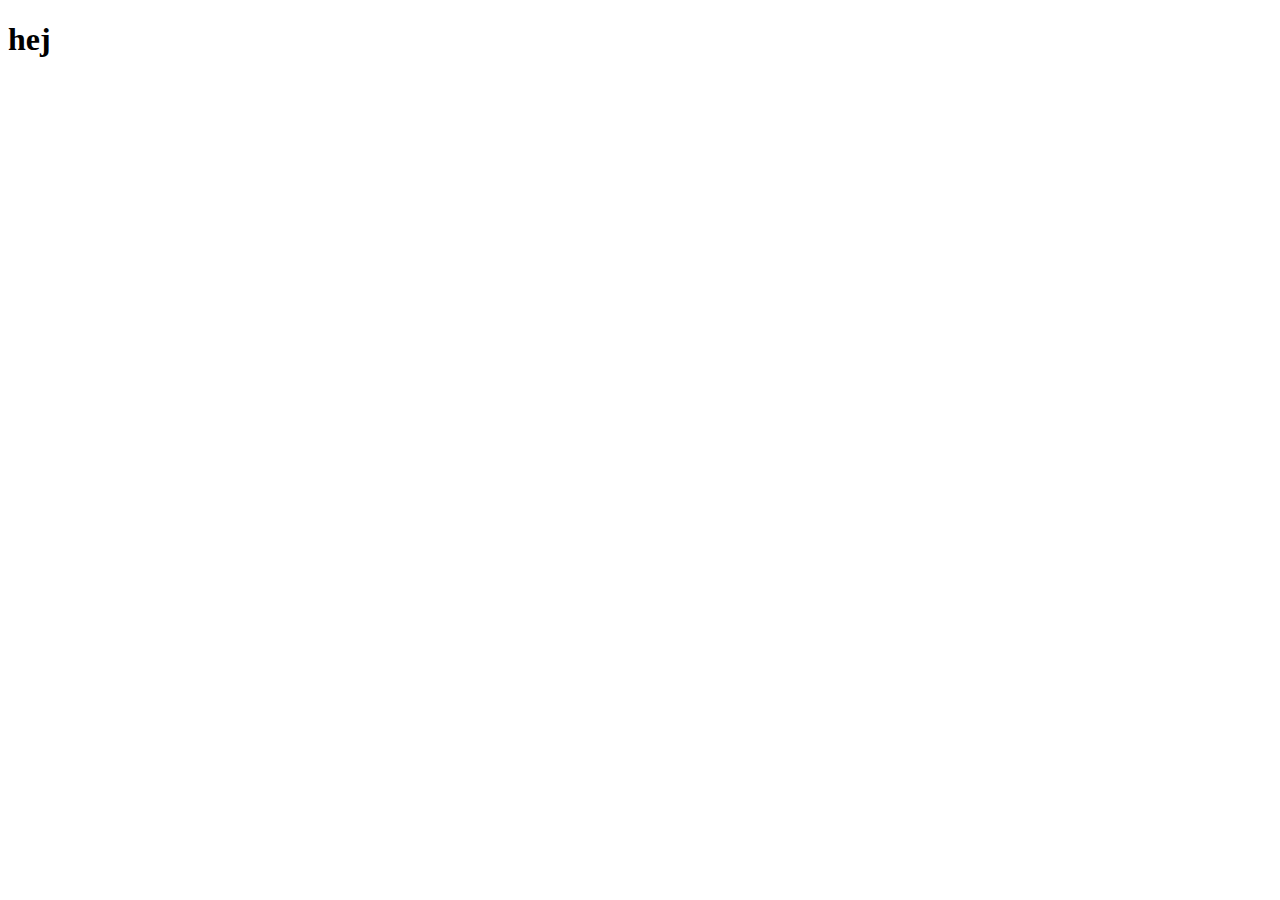
==== index.html @ 11b2ec9a "commit_1" ====
<!DOCTYPE html>
<html lang="en">
<head>
    <meta charset="UTF-8">
    <meta name="viewport" content="width=device-width, initial-scale=1.0">
    <title>Document</title>
</head>
<body>
    <h1>hej</h1>
</body>
</html>
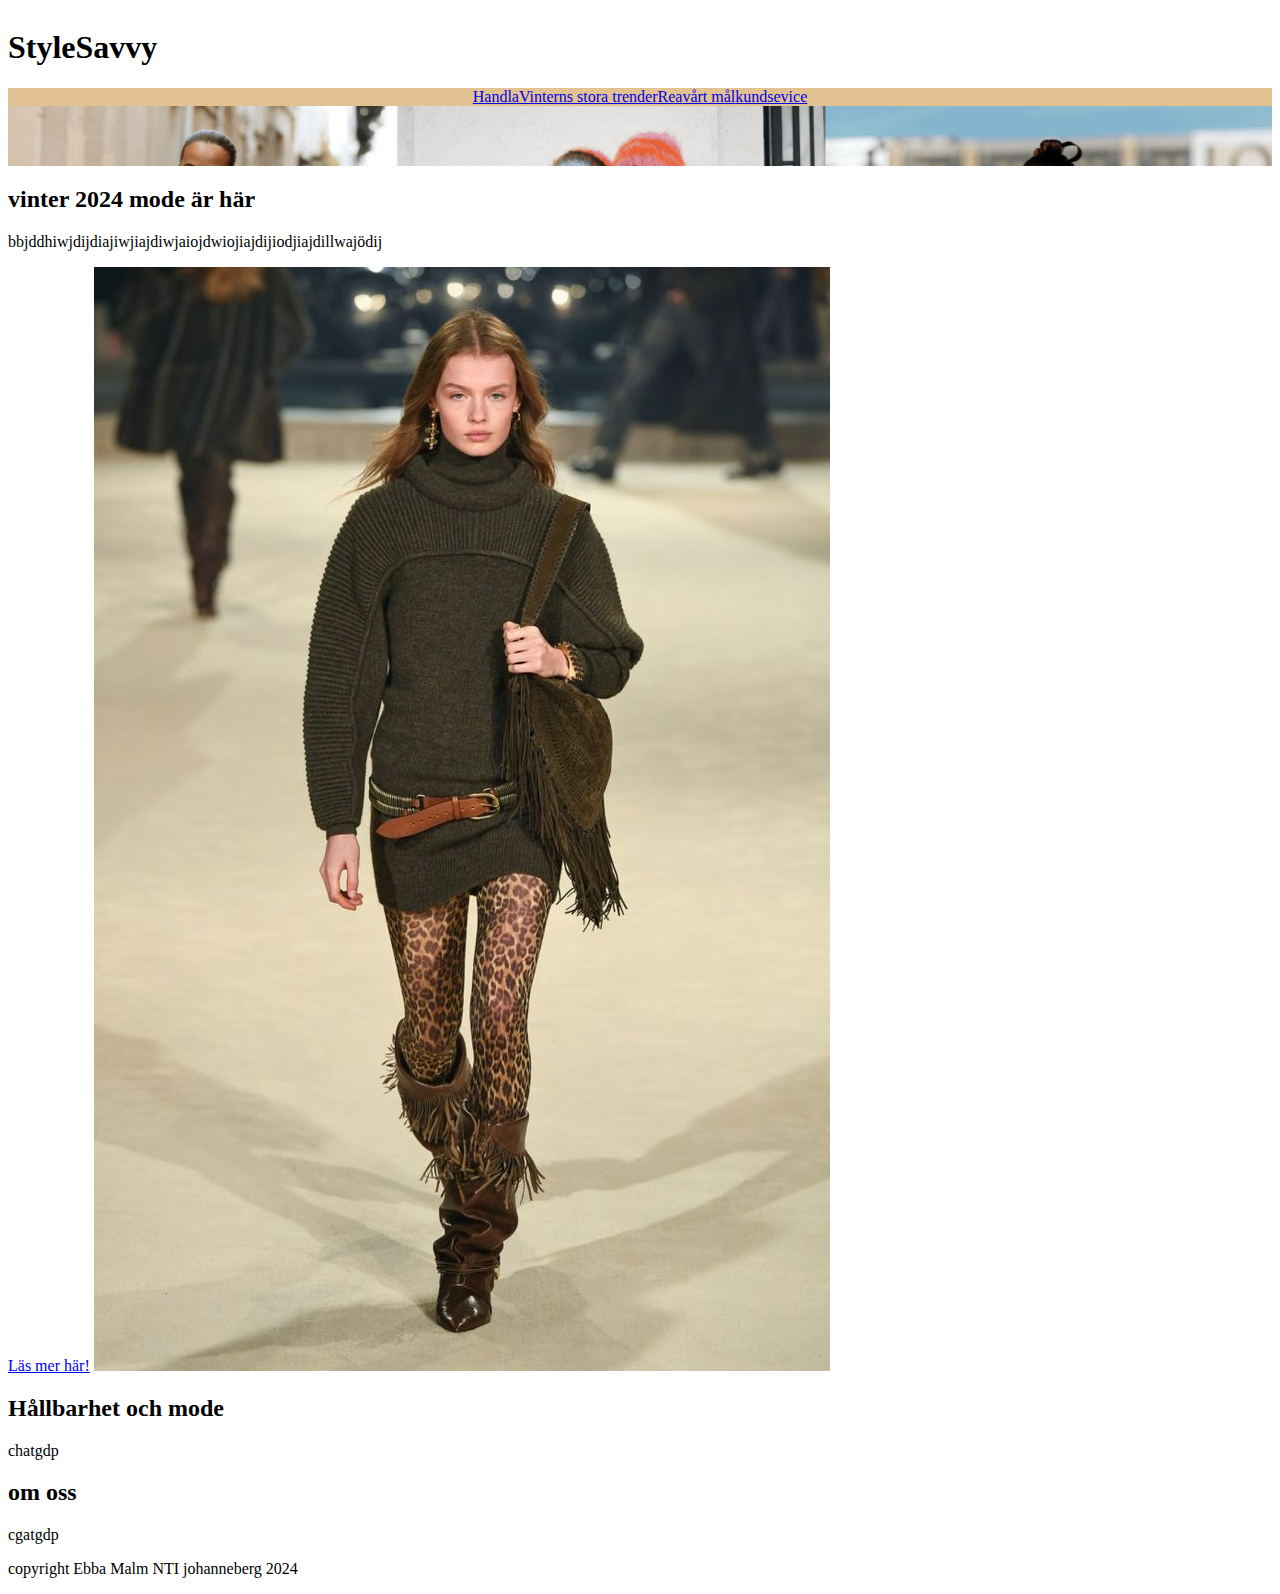
==== commit ddfc44c4: "upptatering 27 nov" ====
--- a/index.html
+++ b/index.html
@@ -3,9 +3,47 @@
 <head>
     <meta charset="UTF-8">
     <meta name="viewport" content="width=device-width, initial-scale=1.0">
-    <title>Document</title>
+    <title>StyleSavvy</title>
+    <link rel="stylesheet" href="css/style.css">
 </head>
 <body>
-    <h1>hej</h1>
+    <header class="headline"></header>
+        <h1>StyleSavvy</h1>
+            <nav>
+                <a href="shoppig.html">Handla</a>
+                <a href="trender.html">Vinterns stora trender</a>
+                <a href="https://ere.kebabfredag.nu/" target="_blank">Rea</a>
+                <a href="https://ere.kebabfredag.nu/" target="_blank">vårt mål </a>
+                <a href="https://ere.kebabfredag.nu/" target="_blank">kundsevice </a>
+            </nav>
+    </header>
+
+    <div id="wrapper1">
+
+        <main>
+           
+
+        </main>
+
+        <section>
+            <H2>vinter 2024 mode är här</H2>
+            <p>bbjddhiwjdijdiajiwjiajdiwjaiojdwiojiajdijiodjiajdillwajödij</p>
+            <a href="trender.html">Läs mer här!</a>
+            <img src="img/bild2forhudsida.jpg" alt="bild på kvinna från catwalk">
+        </section>
+
+        <article>
+            <h2>Hållbarhet och mode</h2>
+            <p>chatgdp</p>
+        </article>
+
+        <aside>
+            <H2>om oss</H2>
+            <p>cgatgdp</p>
+        </aside>
+    </div>
+    <Footer> 
+        <p>copyright Ebba Malm NTI johanneberg 2024</p>
+    </Footer>
 </body>
 </html>--- a/css/style.css
+++ b/css/style.css
@@ -0,0 +1,66 @@
+
+
+<!--
+    --red: #E74C3C;
+    --brown: #5E574D;
+    --tan: #E2C290;
+    --green:#519E8A;
+    --besie:#FFF8D1;
+-->
+
+ 
+#Wrapper{
+    background-color: #E2C290;
+    display: grid;
+    grid-template-columns: 15% 1fr 15%;
+    grid-template-rows: 200px 300px 150px;
+    grid-template-areas:
+        'ma ma ma'
+        'se se se'
+        'ar ar as'
+        'ft ft ft'
+ }
+
+ .headline{
+    display: grid;
+    grid-template-columns: 10%;
+    grid-template-rows: fr fr ;
+    grid-template-areas:
+        'hd'
+        'nav'
+ }
+ header {
+    grid-area: hd;
+    display:flex;
+    justify-content: center;
+    align-self: center;
+    background-color:#E74C3C;
+}
+nav{grid-area: hd;
+    display:flex;
+    justify-content: center;
+    align-self: center;
+    background-color: #E2C290;
+}
+main{i
+grid-area: ma;
+padding: 30px;
+background-image: url(../img/bild1forstart.png);
+background-size: cover;
+
+}
+section{
+    grid-area: se;
+}
+
+article{
+    grid-area: ar;
+}
+
+aside{
+    grid-area: as;
+}
+
+footer{
+    grid-area: ft;
+}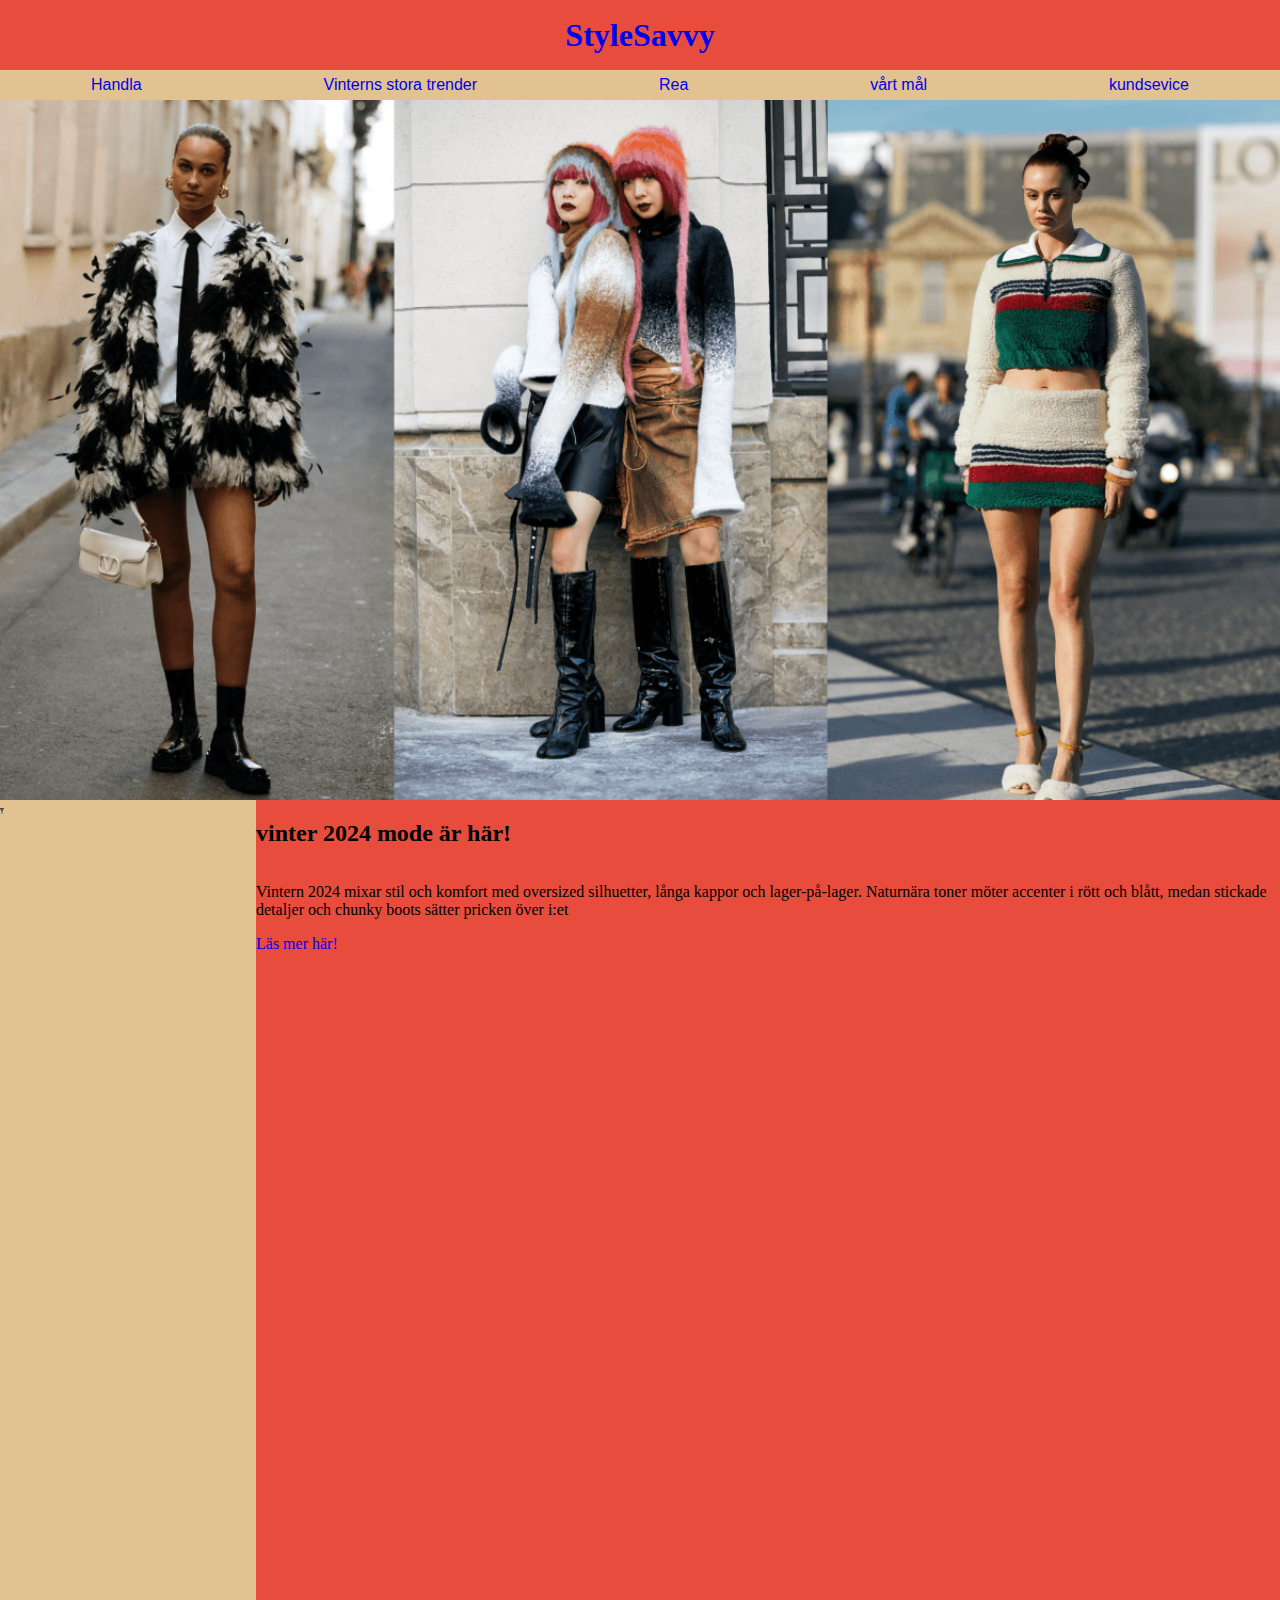
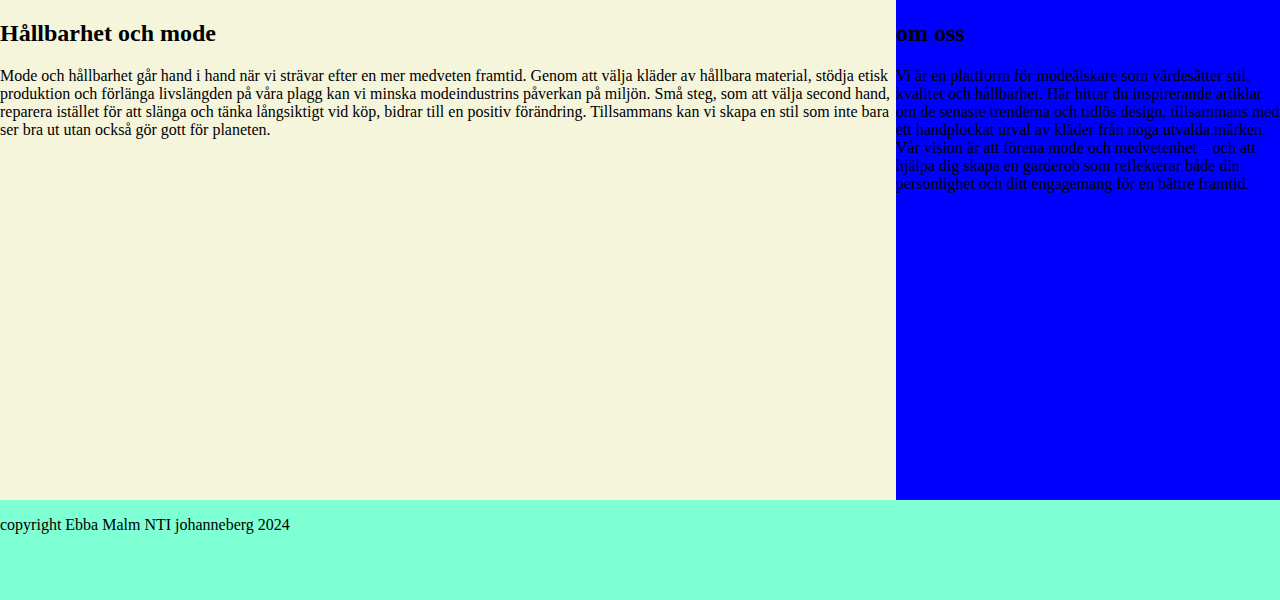
==== commit d8ef82eb: "jag lade till en fixed headline, borjade kort på en av dem andra hemsidorna, löste problem med css w" ====
--- a/index.html
+++ b/index.html
@@ -7,8 +7,9 @@
     <link rel="stylesheet" href="css/style.css">
 </head>
 <body>
-    <header class="headline"></header>
-        <h1>StyleSavvy</h1>
+<div class="headline">
+    <header><h1>
+        <a href="index.html">StyleSavvy</a></h1></header>
             <nav>
                 <a href="shoppig.html">Handla</a>
                 <a href="trender.html">Vinterns stora trender</a>
@@ -17,33 +18,45 @@
                 <a href="https://ere.kebabfredag.nu/" target="_blank">kundsevice </a>
             </nav>
     </header>
+</div>
 
     <div id="wrapper1">
-
-        <main>
-           
-
+        <div class="hide">
+        </div>
+        <main id="main1">
         </main>
 
-        <section>
-            <H2>vinter 2024 mode är här</H2>
-            <p>bbjddhiwjdijdiajiwjiajdiwjaiojdwiojiajdijiodjiajdillwajödij</p>
+        <section id="section1">
+            <H2>vinter 2024 mode är här!</H2>
+            <p>Vintern 2024 mixar stil och komfort med oversized silhuetter, långa kappor och lager-på-lager. Naturnära toner möter accenter i rött och blått, medan stickade detaljer och chunky boots sätter pricken över i:et</p>
             <a href="trender.html">Läs mer här!</a>
-            <img src="img/bild2forhudsida.jpg" alt="bild på kvinna från catwalk">
+
         </section>
 
-        <article>
+        <div id="bild">
+            <a href="trender.html"><img src="img/bild2forhudsida.jpg" alt="bild på kvinna från catwalk" width="4"></a>
+        </div>
+
+        <article id="article1">
             <h2>Hållbarhet och mode</h2>
-            <p>chatgdp</p>
+            <p> Mode och hållbarhet går hand i hand när vi strävar
+                 efter en mer medveten framtid. Genom att välja kläder
+                 av hållbara material, stödja etisk produktion och förlänga 
+                 livslängden på våra plagg kan vi minska modeindustrins 
+                 påverkan på miljön. Små steg, som att välja second hand,
+                 reparera istället för att slänga och tänka långsiktigt vid köp, 
+                 bidrar till en positiv förändring. Tillsammans kan vi skapa en 
+                 stil som inte bara ser bra ut utan också gör gott för planeten.</p>
         </article>
 
-        <aside>
+        <aside id="aside1">
             <H2>om oss</H2>
-            <p>cgatgdp</p>
-        </aside>
+            <p>Vi är en plattform för modeälskare som värdesätter stil, kvalitet och hållbarhet. Här hittar du inspirerande artiklar om de senaste trenderna och tidlös design, tillsammans med ett handplockat urval av kläder från noga utvalda märken. Vår vision är att förena mode och medvetenhet – och att hjälpa dig skapa en garderob som reflekterar både din personlighet och ditt engagemang för en bättre framtid.</p>
+        </aside>    
+        <footer id="footer1" > 
+            <p>copyright Ebba Malm NTI johanneberg 2024</p>
+        </footer>
     </div>
-    <Footer> 
-        <p>copyright Ebba Malm NTI johanneberg 2024</p>
-    </Footer>
 </body>
+
 </html>--- a/css/style.css
+++ b/css/style.css
@@ -1,30 +1,36 @@
 
 
-<!--
+/* 
     --red: #E74C3C;
     --brown: #5E574D;
     --tan: #E2C290;
     --green:#519E8A;
     --besie:#FFF8D1;
--->
-
+ */
+body {
+    margin:0;
+}
  
-#Wrapper{
+#wrapper1{
     background-color: #E2C290;
     display: grid;
-    grid-template-columns: 15% 1fr 15%;
-    grid-template-rows: 200px 300px 150px;
+    grid-template-columns: 20% 1fr 30%;
+    grid-template-rows: 100px 700px 800px 500px 100px;
     grid-template-areas:
+        'g  g  g'
         'ma ma ma'
-        'se se se'
+        'img se se'
         'ar ar as'
         'ft ft ft'
  }
 
  .headline{
+    width: 100% ;
+    position: fixed;
+    top: 0;
     display: grid;
-    grid-template-columns: 10%;
-    grid-template-rows: fr fr ;
+    grid-template-columns: fr;
+    grid-template-rows: 70px 30px;
     grid-template-areas:
         'hd'
         'nav'
@@ -33,34 +39,57 @@
     grid-area: hd;
     display:flex;
     justify-content: center;
-    align-self: center;
+    align-items: center;
     background-color:#E74C3C;
 }
-nav{grid-area: hd;
+nav {
+    grid-area: nav;
     display:flex;
     justify-content: center;
-    align-self: center;
+    align-items: center;
     background-color: #E2C290;
+    justify-content: space-around;
+    font-family: 'Franklin Gothic Medium', 'Arial Narrow', Arial, sans-serif;
 }
-main{i
-grid-area: ma;
-padding: 30px;
-background-image: url(../img/bild1forstart.png);
-background-size: cover;
+#main1{
+    grid-area: ma;
+    background-image: url(../img/bild1forstart.png);
+    background-size: cover;
 
 }
-section{
+#section1{
     grid-area: se;
+    background-color: #E74C3C;
+    display: flex;
+    flex-direction: column;
+
 }
 
-article{
-    grid-area: ar;
+#bild {
+    grid-area: img;
 }
 
-aside{
-    grid-area: as;
+#article1{
+    grid-area: ar;
+    background-color: beige;
 }
 
-footer{
+#aside1{
+    grid-area: as;
+    background-color: blue;
+}
+
+#footer1{
     grid-area: ft;
+    background-color: aquamarine;
+}
+
+.hide{
+    grid-area: g;
+    background-color: aliceblue;
+}
+
+a{
+    text-decoration: none;
+
 }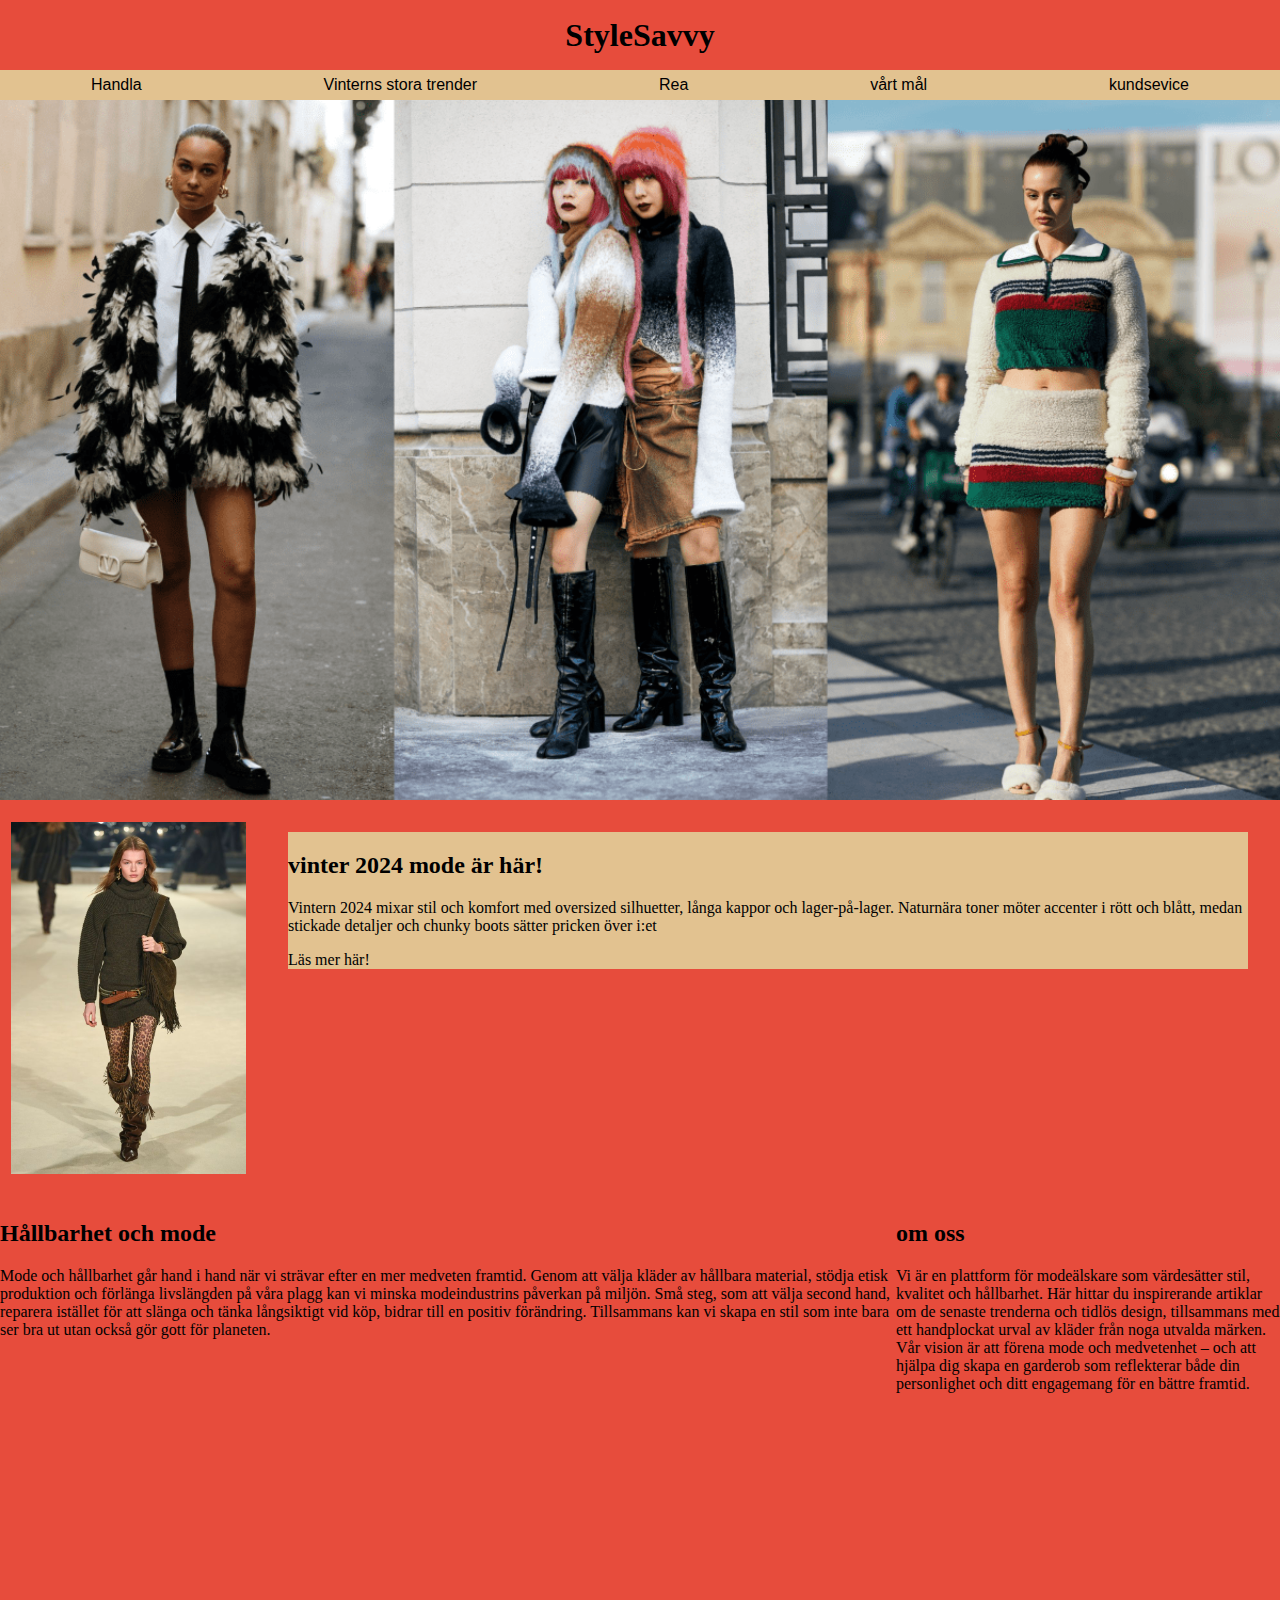
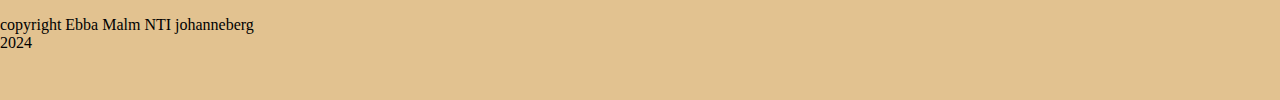
==== commit 56eb9427: "jag ändrade färger, fixade en trasig bild, lade till grid för artikelsidan" ====
--- a/index.html
+++ b/index.html
@@ -27,14 +27,15 @@
         </main>
 
         <section id="section1">
+            <article>
             <H2>vinter 2024 mode är här!</H2>
             <p>Vintern 2024 mixar stil och komfort med oversized silhuetter, långa kappor och lager-på-lager. Naturnära toner möter accenter i rött och blått, medan stickade detaljer och chunky boots sätter pricken över i:et</p>
             <a href="trender.html">Läs mer här!</a>
-
+        </article>
         </section>
 
         <div id="bild">
-            <a href="trender.html"><img src="img/bild2forhudsida.jpg" alt="bild på kvinna från catwalk" width="4"></a>
+            <a href="trender.html"><img src="img/bild2forhudsida.jpg" alt="bild på kvinna från catwalk" width="235rem"></a>
         </div>
 
         <article id="article1">
--- a/css/style.css
+++ b/css/style.css
@@ -10,12 +10,13 @@
 body {
     margin:0;
 }
+
  
 #wrapper1{
     background-color: #E2C290;
     display: grid;
     grid-template-columns: 20% 1fr 30%;
-    grid-template-rows: 100px 700px 800px 500px 100px;
+    grid-template-rows: 100px 700px 400px 400px 100px;
     grid-template-areas:
         'g  g  g'
         'ma ma ma'
@@ -59,37 +60,97 @@
 }
 #section1{
     grid-area: se;
-    background-color: #E74C3C;
+    background-color:#E74C3C;
     display: flex;
     flex-direction: column;
+    padding: 2rem;
+}
 
+article {
+    display: block;
+    unicode-bidi: isolate;
+    background-color:#E2C290;
 }
 
 #bild {
     grid-area: img;
+    display: flex;
+    align-items: center;
+    justify-content: center;
+    padding: 1rem;
+    background-color: #E74C3C;
+
 }
 
 #article1{
     grid-area: ar;
-    background-color: beige;
+    background-color:#E74C3C ;
 }
 
 #aside1{
     grid-area: as;
-    background-color: blue;
+    background-color: #E74C3C;
 }
 
-#footer1{
+.footer{
     grid-area: ft;
-    background-color: aquamarine;
+    background-color: #E2C290;
+    display: flex;
+    align-items: center;
+    justify-content: center;
 }
 
 .hide{
     grid-area: g;
-    background-color: aliceblue;
+    background-color: #E74C3C;
 }
 
 a{
     text-decoration: none;
+    color: black;
+}
 
-}+#wrapper2{
+    padding: 1rem;
+    background-color: #E2C290;
+    display: grid;
+    grid-template-columns: 20% 1fr 30%;
+    grid-template-rows: 100px 700px 400px 400px 100px;
+    grid-template-areas:
+        'g  g  g'
+        'ma1 ma1 ma1'
+        'pa1 pa1 as2'
+        'as3 pa2 pa2'
+        ''
+        'ft ft ft'
+ }
+#main2{
+    grid-area: ma1;
+    background-color: #E74C3C;
+ }
+#paragraf1{
+    grid-area: pa1;
+    background-color: #E74C3C;
+}
+
+#aside2{
+    grid-area: as2;
+    background-color: #E74C3C;
+}
+
+#paragraf2{
+    grid-area: pa1;
+    background-color: #E74C3C;
+}
+#aside3{
+    grid-area: as2;
+    background-color: #E74C3C;
+}
+#paragraf3{
+    grid-area: pa1;
+    background-color: #E74C3C;
+}
+#aside4{
+    grid-area: as2;
+    background-color: #E74C3C;
+}
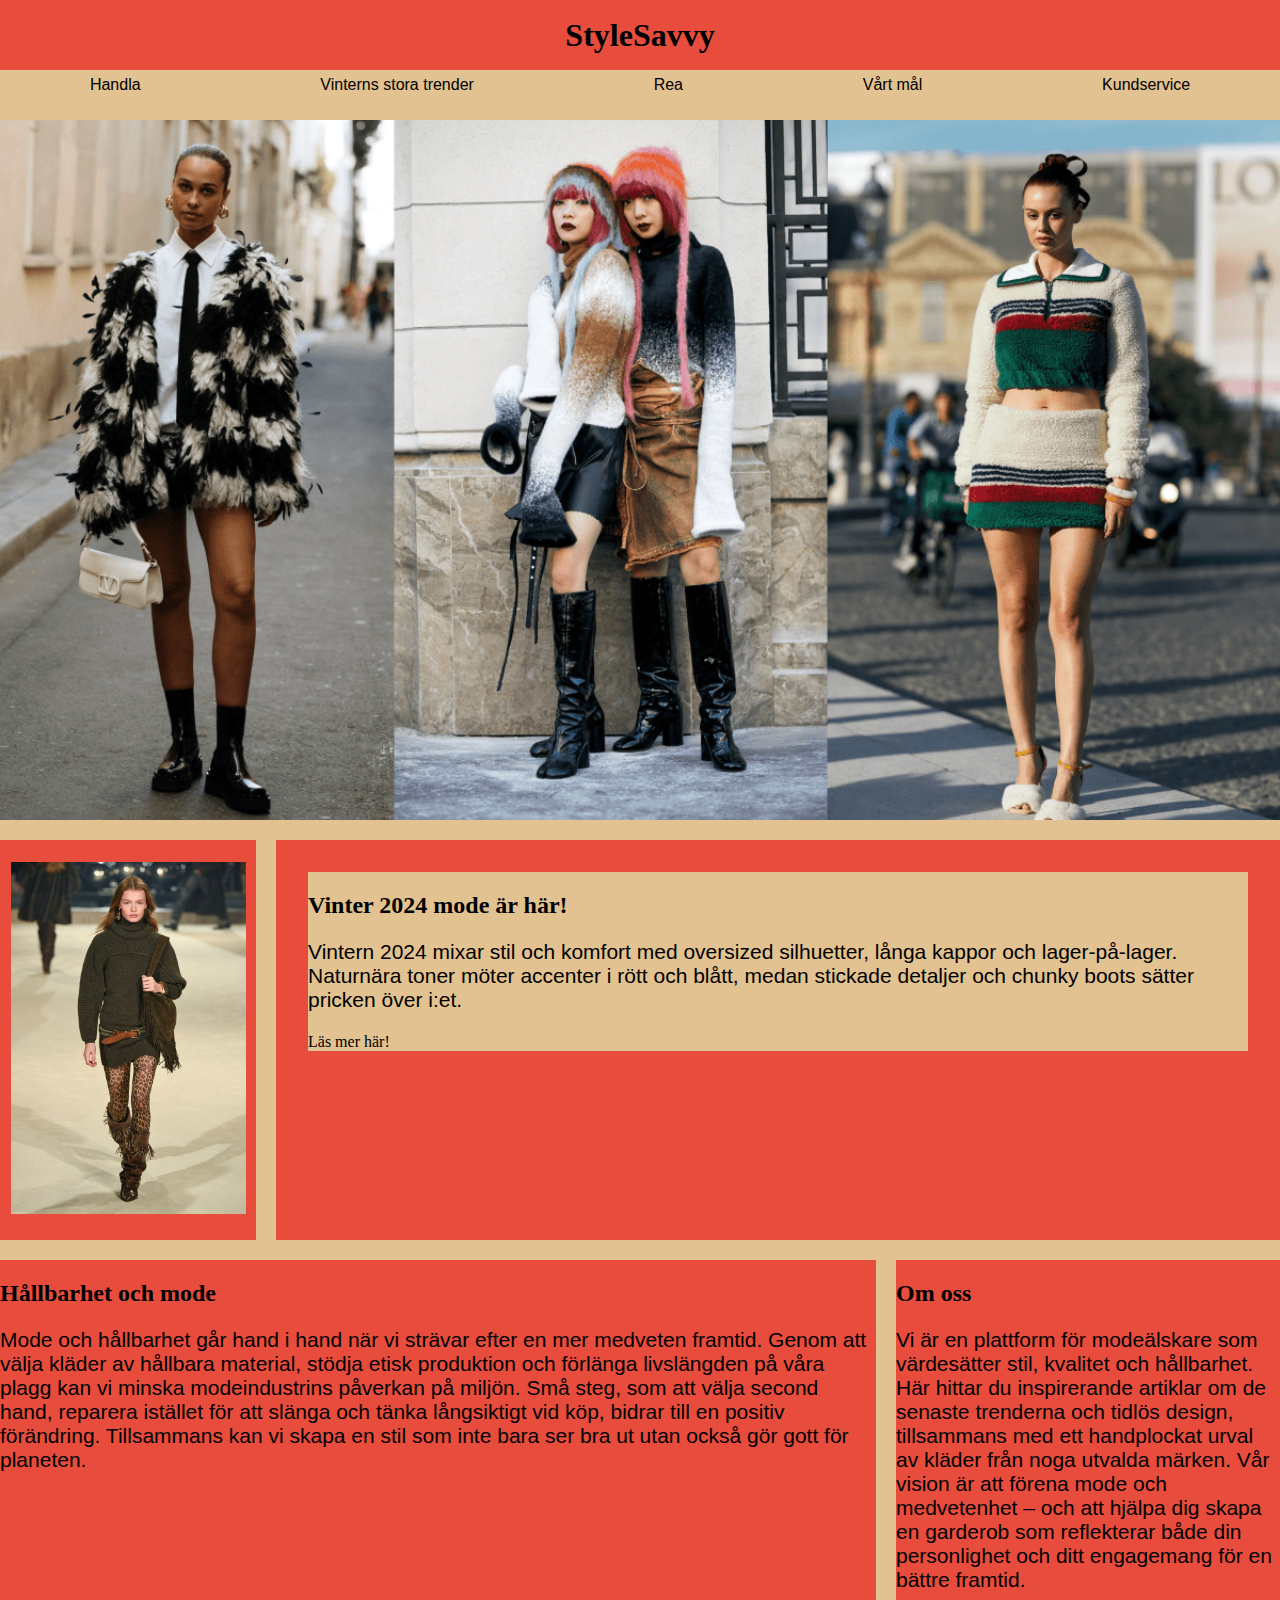
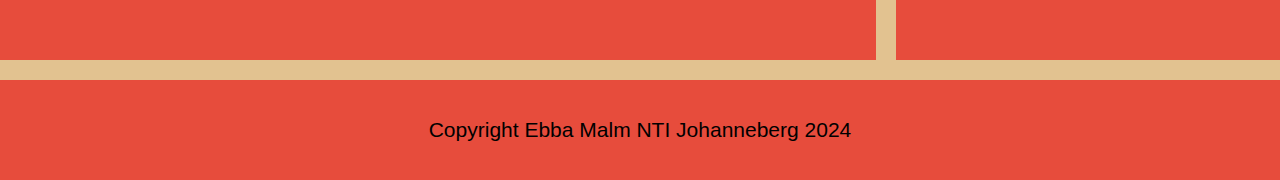
==== commit 81165a9a: "jag gorde ett gap så att statsidan blev mycket snyggare, ändrande font, jobbade på artickel sidan" ====
--- a/index.html
+++ b/index.html
@@ -5,59 +5,52 @@
     <meta name="viewport" content="width=device-width, initial-scale=1.0">
     <title>StyleSavvy</title>
     <link rel="stylesheet" href="css/style.css">
+
 </head>
 <body>
 <div class="headline">
     <header><h1>
         <a href="index.html">StyleSavvy</a></h1></header>
             <nav>
-                <a href="shoppig.html">Handla</a>
+                <a href="shopping.html">Handla</a>
                 <a href="trender.html">Vinterns stora trender</a>
                 <a href="https://ere.kebabfredag.nu/" target="_blank">Rea</a>
-                <a href="https://ere.kebabfredag.nu/" target="_blank">vårt mål </a>
-                <a href="https://ere.kebabfredag.nu/" target="_blank">kundsevice </a>
+                <a href="https://ere.kebabfredag.nu/" target="_blank">Vårt mål</a>
+                <a href="https://ere.kebabfredag.nu/" target="_blank">Kundservice</a>
             </nav>
     </header>
 </div>
 
-    <div id="wrapper1">
-        <div class="hide">
-        </div>
-        <main id="main1">
-        </main>
+<div id="wrapper1">
+    <div class="hide">
+    </div>
+    <main id="main1">
+    </main>
 
-        <section id="section1">
-            <article>
-            <H2>vinter 2024 mode är här!</H2>
-            <p>Vintern 2024 mixar stil och komfort med oversized silhuetter, långa kappor och lager-på-lager. Naturnära toner möter accenter i rött och blått, medan stickade detaljer och chunky boots sätter pricken över i:et</p>
+    <section id="section1">
+        <article>
+            <h2>Vinter 2024 mode är här!</h2>
+            <p>Vintern 2024 mixar stil och komfort med oversized silhuetter, långa kappor och lager-på-lager. Naturnära toner möter accenter i rött och blått, medan stickade detaljer och chunky boots sätter pricken över i:et.</p>
             <a href="trender.html">Läs mer här!</a>
         </article>
-        </section>
+    </section>
 
-        <div id="bild">
-            <a href="trender.html"><img src="img/bild2forhudsida.jpg" alt="bild på kvinna från catwalk" width="235rem"></a>
-        </div>
+    <div id="bild">
+        <a href="trender.html"><img src="img/bild2forhudsida.jpg" alt="bild på kvinna från catwalk" width="235rem"></a>
+    </div>
 
-        <article id="article1">
-            <h2>Hållbarhet och mode</h2>
-            <p> Mode och hållbarhet går hand i hand när vi strävar
-                 efter en mer medveten framtid. Genom att välja kläder
-                 av hållbara material, stödja etisk produktion och förlänga 
-                 livslängden på våra plagg kan vi minska modeindustrins 
-                 påverkan på miljön. Små steg, som att välja second hand,
-                 reparera istället för att slänga och tänka långsiktigt vid köp, 
-                 bidrar till en positiv förändring. Tillsammans kan vi skapa en 
-                 stil som inte bara ser bra ut utan också gör gott för planeten.</p>
-        </article>
+    <article id="article1">
+        <h2>Hållbarhet och mode</h2>
+        <p>Mode och hållbarhet går hand i hand när vi strävar efter en mer medveten framtid. Genom att välja kläder av hållbara material, stödja etisk produktion och förlänga livslängden på våra plagg kan vi minska modeindustrins påverkan på miljön. Små steg, som att välja second hand, reparera istället för att slänga och tänka långsiktigt vid köp, bidrar till en positiv förändring. Tillsammans kan vi skapa en stil som inte bara ser bra ut utan också gör gott för planeten.</p>
+    </article>
 
-        <aside id="aside1">
-            <H2>om oss</H2>
-            <p>Vi är en plattform för modeälskare som värdesätter stil, kvalitet och hållbarhet. Här hittar du inspirerande artiklar om de senaste trenderna och tidlös design, tillsammans med ett handplockat urval av kläder från noga utvalda märken. Vår vision är att förena mode och medvetenhet – och att hjälpa dig skapa en garderob som reflekterar både din personlighet och ditt engagemang för en bättre framtid.</p>
-        </aside>    
-        <footer id="footer1" > 
-            <p>copyright Ebba Malm NTI johanneberg 2024</p>
-        </footer>
-    </div>
+    <aside id="aside1">
+        <h2>Om oss</h2>
+        <p>Vi är en plattform för modeälskare som värdesätter stil, kvalitet och hållbarhet. Här hittar du inspirerande artiklar om de senaste trenderna och tidlös design, tillsammans med ett handplockat urval av kläder från noga utvalda märken. Vår vision är att förena mode och medvetenhet – och att hjälpa dig skapa en garderob som reflekterar både din personlighet och ditt engagemang för en bättre framtid.</p>
+    </aside>    
+    <footer class="footer"> 
+        <p>Copyright Ebba Malm NTI Johanneberg 2024</p>
+    </footer>
+</div>
 </body>
-
-</html>+</html>
--- a/css/style.css
+++ b/css/style.css
@@ -11,8 +11,19 @@
     margin:0;
 }
 
+
+@import url('https://fonts.googleapis.com/css2?family=Playfair+Display:wght@700&family=Roboto:wght@400&display=swap');
+
+h1, h2 {
+    font-family: 'Playfair Display', serif;
+}
+
+p {
+    font-family: 'Roboto', sans-serif;
+}
+
  
-#wrapper1{
+#wrapper1 {
     background-color: #E2C290;
     display: grid;
     grid-template-columns: 20% 1fr 30%;
@@ -22,9 +33,9 @@
         'ma ma ma'
         'img se se'
         'ar ar as'
-        'ft ft ft'
- }
-
+        'ft ft ft';
+    gap: 20px; 
+}
  .headline{
     width: 100% ;
     position: fixed;
@@ -94,7 +105,7 @@
 
 .footer{
     grid-area: ft;
-    background-color: #E2C290;
+    background-color:#E74C3C;
     display: flex;
     align-items: center;
     justify-content: center;
@@ -111,46 +122,80 @@
 }
 
 #wrapper2{
-    padding: 1rem;
+    
     background-color: #E2C290;
     display: grid;
     grid-template-columns: 20% 1fr 30%;
-    grid-template-rows: 100px 700px 400px 400px 100px;
+    grid-template-rows: 100px 400px 400px 400px 300px 100px;
     grid-template-areas:
         'g  g  g'
         'ma1 ma1 ma1'
         'pa1 pa1 as2'
         'as3 pa2 pa2'
-        ''
+        'as4 pa3 as5'
         'ft ft ft'
  }
 #main2{
     grid-area: ma1;
-    background-color: #E74C3C;
+    background-color:#5E574D;
+    padding: 10px;
+    display: flex;
+    align-items: center;
+    justify-content: center;
  }
 #paragraf1{
     grid-area: pa1;
-    background-color: #E74C3C;
+    background-color:#E2C290;
+    padding: 10px;
+    display: flex;
+    align-items: center;
+    justify-content: center;
 }
 
 #aside2{
     grid-area: as2;
     background-color: #E74C3C;
+    padding: 10px;
+    display: flex;
+    align-items: center;
+  
+   
 }
 
 #paragraf2{
-    grid-area: pa1;
-    background-color: #E74C3C;
+    grid-area: pa2;
+    background-color: #519E8A;
+    padding: 10px;
+    display: flex;
+    align-items: center;
+    justify-content: center;
 }
 #aside3{
-    grid-area: as2;
-    background-color: #E74C3C;
+    grid-area: as3;
+    background-color:   #E74C3C;
+    padding: 10px;
 }
 #paragraf3{
-    grid-area: pa1;
-    background-color: #E74C3C;
+    grid-area: pa3;
+    background-color: #5E574D;
+    padding: 10px;
+    display: flex;
+    align-items: center;
+    justify-content: center;
 }
 #aside4{
-    grid-area: as2;
-    background-color: #E74C3C;
-}
+    grid-area: as4;
+    background-color: #7d271d;
+    padding: 10px;
+}
+
+#aside5{
+    grid-area: as5;
+    background-color: #E74C3C;
+    padding: 10px;
+
+}
+
+p{
+    font-size: 21px;
+}
